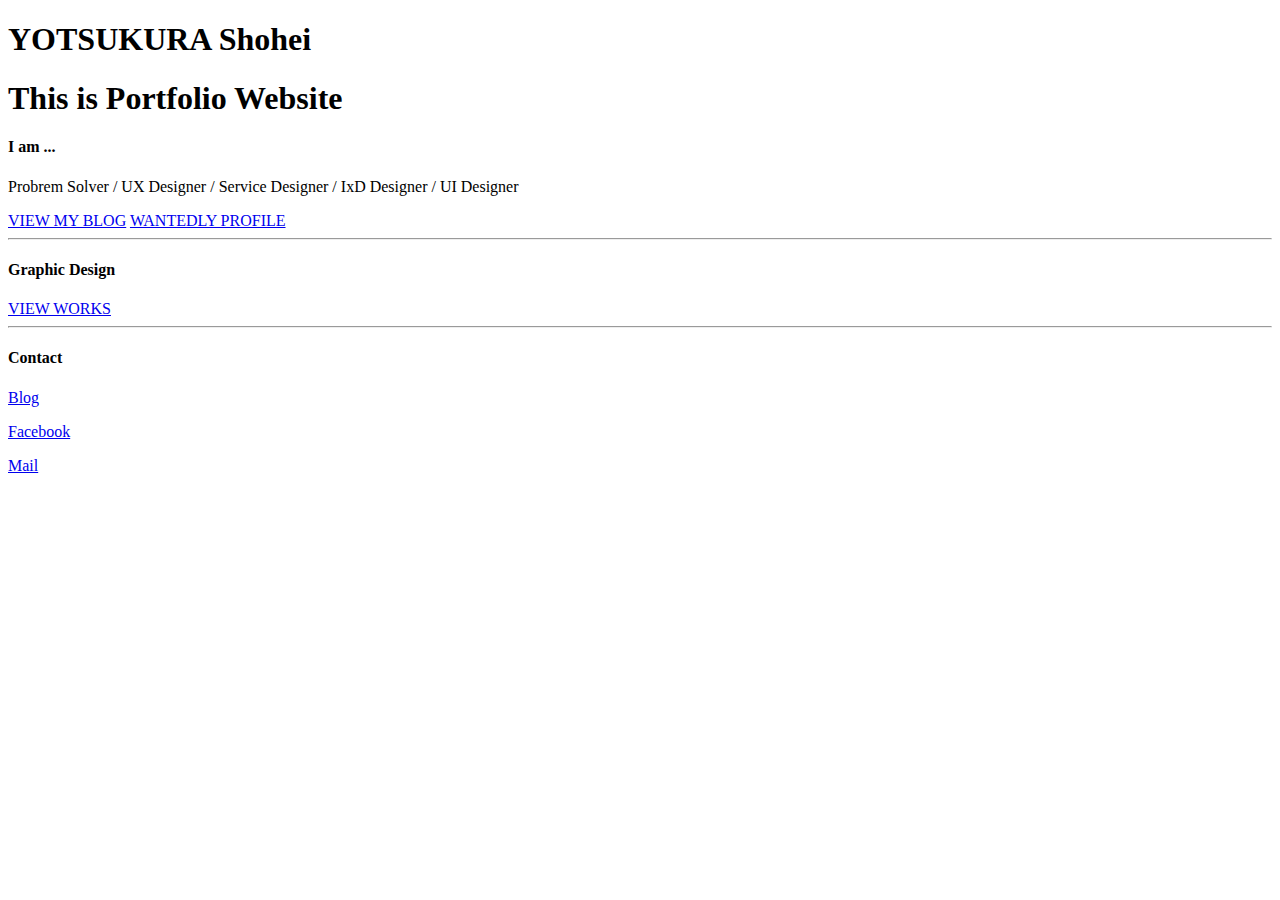
==== index.html @ fea8882a "Merge pull request #7 from yotsukura/link2Blog" ====
<!DOCTYPE html>
<html lang="en">
<head>

  <!-- Basic Page Needs
  –––––––––––––––––––––––––––––––––––––––––––––––––– -->
  <meta charset="utf-8">
  <title>YOTSUKURA Shohei</title>
  <meta name="description" content="">
  <meta name="author" content="">

  <!-- Mobile Specific Metas
  –––––––––––––––––––––––––––––––––––––––––––––––––– -->
  <meta name="viewport" content="width=device-width, initial-scale=1">

  <!-- FONT
  –––––––––––––––––––––––––––––––––––––––––––––––––– -->
  <!-- <link href="//fonts.googleapis.com/css?family=Raleway:400,300,600" rel="stylesheet" type="text/css"> -->
  <link href="https://fonts.googleapis.com/css?family=Montserrat" rel="stylesheet">

  <!-- CSS
  –––––––––––––––––––––––––––––––––––––––––––––––––– -->
  <link rel="stylesheet" href="css/normalize.css">
  <link rel="stylesheet" href="css/skeleton.css">
  <link rel="stylesheet" href="css/custom.css">

  <!-- Favicon
  –––––––––––––––––––––––––––––––––––––––––––––––––– -->
  <link rel="icon" type="image/png" href="images/favicon.png">

  <!-- Global site tag (gtag.js) - Google Analytics -->
  <script async src="https://www.googletagmanager.com/gtag/js?id=UA-107901306-1"></script>
  <script>
    window.dataLayer = window.dataLayer || [];
    function gtag(){dataLayer.push(arguments);}
    gtag('js', new Date());
    gtag('config', 'UA-107901306-1');
  </script>


</head>
<body>

  <!-- Primary Page Layout
  –––––––––––––––––––––––––––––––––––––––––––––––––– -->
  <!-- section one -->
  <div class="section one">
    <div class="container">
      <h1>YOTSUKURA Shohei</h1>
      <h1>This is Portfolio Website</h1>
    </div>
  </div>

  <!-- section iam -->
  <div class="section iam">
    <div class="container">
      <div class="row">
        <div class="one-half column">
          <h4>I am ...</h4>
          <p>Probrem Solver / UX Designer / Service Designer / IxD Designer / UI Designer</p>
          <a class="button button-primary" href="http://yotsukura.hatenablog.com/">VIEW MY BLOG</a>
          <a class="button" href="https://www.wantedly.com/users/17863757">WANTEDLY PROFILE</a>
        </div>
      </div>
    </div>
  </div>
<hr>
  <!-- section graphic -->
  <div class="section graphic">
    <div class="container">
      <div class="row">
        <h4>Graphic Design</h4>
        <a class="button" href="https://drive.google.com/open?id=0B777GYSvl4sxelNHXzFRWmJWcUk">VIEW WORKS</a>
      </div>
    </div>
  </div>
<hr>
  <!-- section contact -->
  <div class="section contact">
    <div class="container">
      <div class="row">
        <h4>Contact</h4>
        <p><a href="http://yotsukura.hatenablog.com/">Blog</a></p>
        <p><a href="https://www.facebook.com/shohei.yotsukura">Facebook</a></p>
        <a href="m&#97;&#105;l&#116;&#111;&#58;s&#46;yo&#116;s&#117;k&#117;ra&#64;gm&#97;&#105;l&#46;&#99;om">Mail</a>
      </div>
    </div>
  </div>
<!-- End Document
  –––––––––––––––––––––––––––––––––––––––––––––––––– -->
</body>
</html>
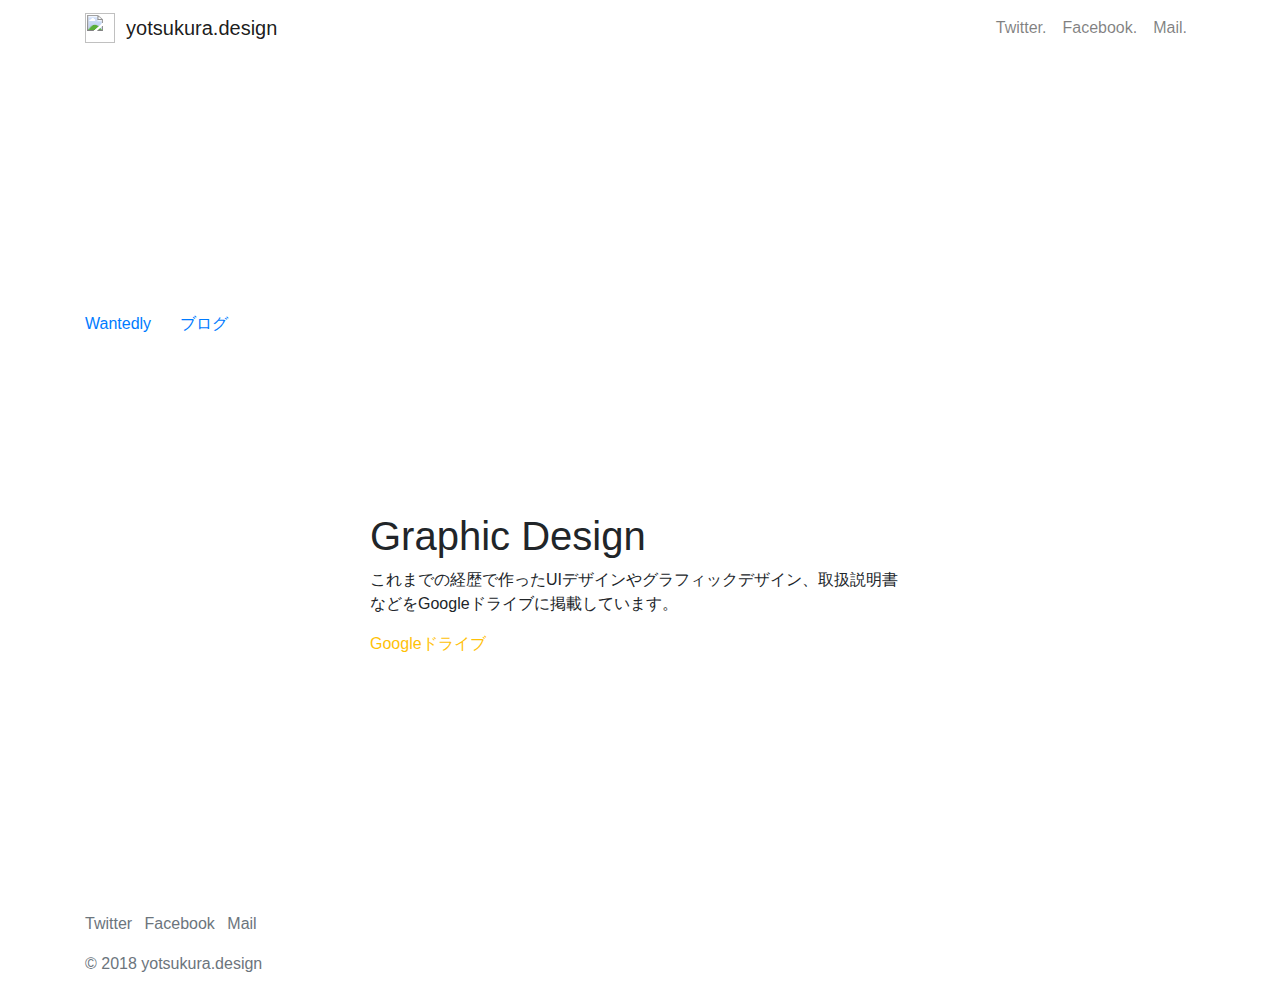
==== commit fb08e6f5: "edit head" ====
--- a/index.html
+++ b/index.html
@@ -1,34 +1,35 @@
 <!DOCTYPE html>
-<html lang="en">
+<html lang="ja">
 <head>
+  <meta charset="utf-8">
+  <meta http-equiv="X-UA-Compatible" content="IE=edge" />
+  <title>yotsukura.design</title>
+  <meta name="viewport" content="width=device-width, initial-scale=1">
+  <meta name="description" content="YOTSUKURA Shohei @yotsukuradesign">
 
-  <!-- Basic Page Needs
-  –––––––––––––––––––––––––––––––––––––––––––––––––– -->
-  <meta charset="utf-8">
-  <title>YOTSUKURA Shohei</title>
-  <meta name="description" content="">
-  <meta name="author" content="">
-
-  <!-- Mobile Specific Metas
-  –––––––––––––––––––––––––––––––––––––––––––––––––– -->
-  <meta name="viewport" content="width=device-width, initial-scale=1">
-
-  <!-- FONT
-  –––––––––––––––––––––––––––––––––––––––––––––––––– -->
-  <!-- <link href="//fonts.googleapis.com/css?family=Raleway:400,300,600" rel="stylesheet" type="text/css"> -->
-  <link href="https://fonts.googleapis.com/css?family=Montserrat" rel="stylesheet">
+  <!-- FONT -->
+  <link href="https://fonts.googleapis.com/css?family=Ubuntu:300,400,700" rel="stylesheet">
 
   <!-- CSS
   –––––––––––––––––––––––––––––––––––––––––––––––––– -->
-  <link rel="stylesheet" href="css/normalize.css">
-  <link rel="stylesheet" href="css/skeleton.css">
-  <link rel="stylesheet" href="css/custom.css">
+  <!-- Bootstrap CDN -->
+  <link rel="stylesheet" href="https://maxcdn.bootstrapcdn.com/bootstrap/4.0.0/css/bootstrap.min.css" integrity="sha384-Gn5384xqQ1aoWXA+058RXPxPg6fy4IWvTNh0E263XmFcJlSAwiGgFAW/dAiS6JXm" crossorigin="anonymous">
+  <script src="https://maxcdn.bootstrapcdn.com/bootstrap/4.0.0/js/bootstrap.min.js" integrity="sha384-JZR6Spejh4U02d8jOt6vLEHfe/JQGiRRSQQxSfFWpi1MquVdAyjUar5+76PVCmYl" crossorigin="anonymous"></script>
 
-  <!-- Favicon
-  –––––––––––––––––––––––––––––––––––––––––––––––––– -->
+  <!-- My CSS -->
+  <link rel="stylesheet" href="css/yotsukura.css">
+
+  <!-- Favicon -->
   <link rel="icon" type="image/png" href="images/favicon.png">
 
-  <!-- Global site tag (gtag.js) - Google Analytics -->
+  <!-- OGP -->
+  <meta property="og:title"       content="yotsukura.design">
+  <meta property="og:description" content="YOTSUKURA Shohei @yotsukuradesign">
+  <meta property="og:url"         content="http://yotsukura.github.io/">
+  <meta name="twitter:card"       content="summary">
+  <meta property="og:image"       content="http://yotsukura.github.io/images/design.jpg">
+
+  <!-- Google Analytics -->
   <script async src="https://www.googletagmanager.com/gtag/js?id=UA-107901306-1"></script>
   <script>
     window.dataLayer = window.dataLayer || [];
@@ -37,56 +38,92 @@
     gtag('config', 'UA-107901306-1');
   </script>
 
+</head>
 
-</head>
 <body>
 
-  <!-- Primary Page Layout
-  –––––––––––––––––––––––––––––––––––––––––––––––––– -->
-  <!-- section one -->
-  <div class="section one">
+  <!-- Navigation -->
+  <nav class="navbar navbar-expand-sm navbar-light bg-white">
     <div class="container">
-      <h1>YOTSUKURA Shohei</h1>
-      <h1>This is Portfolio Website</h1>
+      <a class="navbar-brand" href="index.html">
+        <img src="images/logo.svg" width="30" height="30" class="d-inline-block align-top" alt="">
+        &nbsp;yotsukura.design
+      </a>
+
+      <button type="button" class="navbar-toggler" data-toggle="collapse" data-target="#Nabbar" aria-controls="Nabbar" aria-expanded="false" aria-label="Toggle navigation">
+        <i class="fas fa-bars"></i>
+      </button>
+
+      <div class="collapse navbar-collapse" id="Nabbar">
+        <ul class="navbar-nav ml-auto">
+          <li class="nav-item">
+            <a class="nav-link" href="https://twitter.com/yotsukuradesign">Twitter.</a>
+          </li>
+          <li class="nav-item">
+            <a class="nav-link" href="https://www.facebook.com/shohei.yotsukura">Facebook.</a>
+          </li>
+          <li class="nav-item">
+            <a class="nav-link" href="m&#97;&#105;l&#116;&#111;&#58;s&#46;yo&#116;s&#117;k&#117;ra&#64;gm&#97;&#105;l&#46;&#99;om">Mail.</a>
+          </li>
+        </ul>
+      </div>
+
     </div>
-  </div>
+  </nav>
+  <!-- /Navigation -->
 
-  <!-- section iam -->
-  <div class="section iam">
-    <div class="container">
-      <div class="row">
-        <div class="one-half column">
-          <h4>I am ...</h4>
-          <p>Probrem Solver / UX Designer / Service Designer / IxD Designer / UI Designer</p>
-          <a class="button button-primary" href="http://yotsukura.hatenablog.com/">VIEW MY BLOG</a>
-          <a class="button" href="https://www.wantedly.com/users/17863757">WANTEDLY PROFILE</a>
-        </div>
+<div class="intro">
+  <div class="container">
+    <div class="row">
+      <div class="col-sm-12 col-md-8 col-lg-6 my-5 py-3 rect-dark">
+        <p class="h1 text-white">こんにちわ！</p>
+        <p class="text-white">これは四倉昇平のポートフォリオです。アプリとWebのUIデザインを作っていて、人に喜ばれることが好きです。結果的にUXを考えたりしているので、巷では叩かれがちなUI/UXデザイナーと名乗っています。<br>
+        過去の経歴に興味がある方はWantedlyを、どんな考え方を持っているかに興味がある方はブログを覗いてみて下さい。</p>
+        <ul class="list-inline">
+          <li class="list-inline-item"><a href="https://www.wantedly.com/users/17863757" class="text-primary">Wantedly</a></li>
+          <li class="list-inline-item text-white">|</li>
+          <li class="list-inline-item"><a href="http://yotsukura.hatenablog.com/" class="text-primary">ブログ</a></li>
+        </ul>
       </div>
     </div>
   </div>
-<hr>
-  <!-- section graphic -->
-  <div class="section graphic">
-    <div class="container">
-      <div class="row">
-        <h4>Graphic Design</h4>
-        <a class="button" href="https://drive.google.com/open?id=0B777GYSvl4sxelNHXzFRWmJWcUk">VIEW WORKS</a>
+</div>
+
+<div class="googledrive">
+  <div class="container">
+    <div class="row justify-content-center">
+      <div class="col-sm-12 col-md-8 col-lg-6 my-5 py-5 rect-blue align-self-end">
+        <p class="h1">Graphic Design</p>
+        <p>これまでの経歴で作ったUIデザインやグラフィックデザイン、取扱説明書などをGoogleドライブに掲載しています。</p>
+        <p><a href="https://drive.google.com/open?id=0B777GYSvl4sxelNHXzFRWmJWcUk" class="text-warning">Googleドライブ</a></p>
       </div>
     </div>
   </div>
-<hr>
-  <!-- section contact -->
-  <div class="section contact">
-    <div class="container">
-      <div class="row">
-        <h4>Contact</h4>
-        <p><a href="http://yotsukura.hatenablog.com/">Blog</a></p>
-        <p><a href="https://www.facebook.com/shohei.yotsukura">Facebook</a></p>
-        <a href="m&#97;&#105;l&#116;&#111;&#58;s&#46;yo&#116;s&#117;k&#117;ra&#64;gm&#97;&#105;l&#46;&#99;om">Mail</a>
-      </div>
+</div>
+
+<div class="container">
+  <div class="row justify-content-end">
+    <div class="col-sm-12 col-md-8 col-lg-6 my-5 py-3 phoneimage">
     </div>
   </div>
-<!-- End Document
-  –––––––––––––––––––––––––––––––––––––––––––––––––– -->
+</div>
+
+  <!-- Footer -->
+  <footer class="py-3 bg-white">
+    <div class="container">
+      <ul class="list-inline">
+        <li class="list-inline-item"><a href="https://twitter.com/yotsukuradesign" class="text-muted">Twitter</a></li>
+        <li class="list-inline-item"><a href="https://www.facebook.com/shohei.yotsukura" class="text-muted">Facebook</a></li>
+        <li class="list-inline-item"><a href="m&#97;&#105;l&#116;&#111;&#58;s&#46;yo&#116;s&#117;k&#117;ra&#64;gm&#97;&#105;l&#46;&#99;om" class="text-muted">Mail</a></li>
+      </ul>
+      <p class="text-muted">&copy; 2018 yotsukura.design</p>
+    </div>
+  </footer>
+
+  <!-- Bootstrap JavaScript -->
+  <script src="https://code.jquery.com/jquery-3.2.1.slim.min.js" integrity="sha384-KJ3o2DKtIkvYIK3UENzmM7KCkRr/rE9/Qpg6aAZGJwFDMVNA/GpGFF93hXpG5KkN" crossorigin="anonymous"></script>
+  <script src="https://cdnjs.cloudflare.com/ajax/libs/popper.js/1.12.9/umd/popper.min.js" integrity="sha384-ApNbgh9B+Y1QKtv3Rn7W3mgPxhU9K/ScQsAP7hUibX39j7fakFPskvXusvfa0b4Q" crossorigin="anonymous"></script>
+  <script src="https://maxcdn.bootstrapcdn.com/bootstrap/4.0.0/js/bootstrap.min.js" integrity="sha384-JZR6Spejh4U02d8jOt6vLEHfe/JQGiRRSQQxSfFWpi1MquVdAyjUar5+76PVCmYl" crossorigin="anonymous"></script>
 </body>
+
 </html>
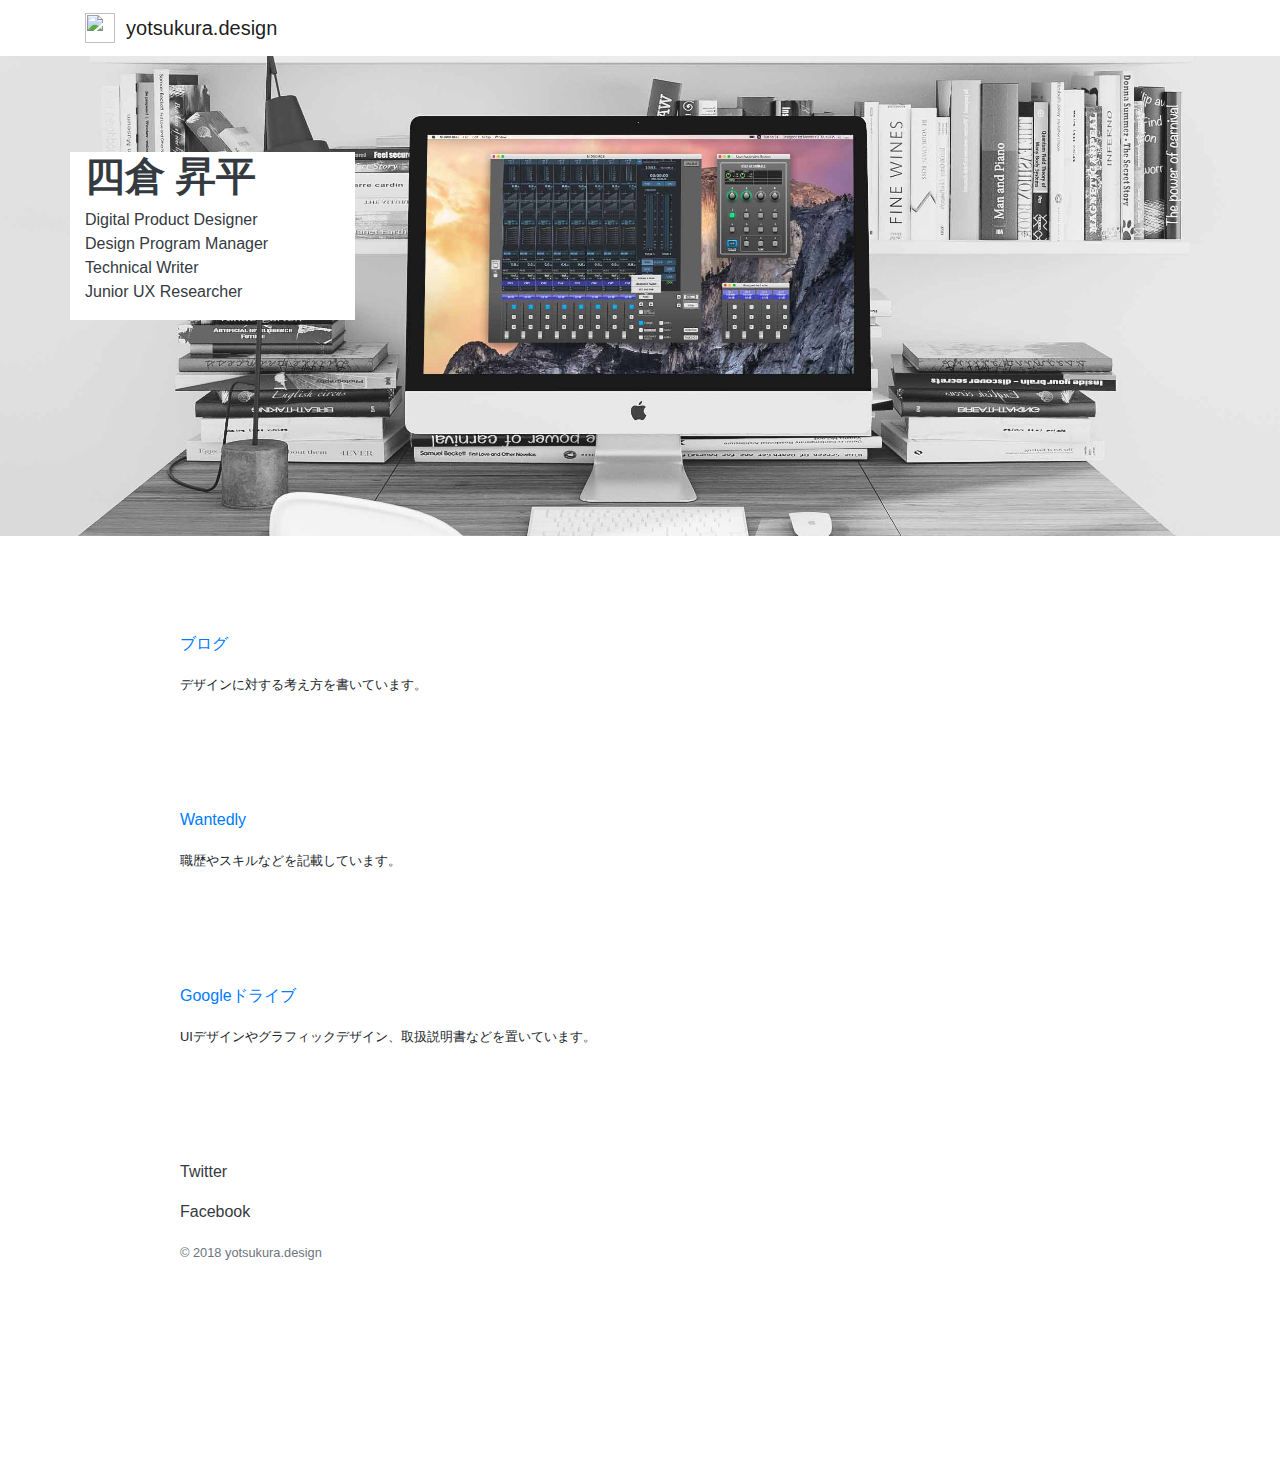
==== commit e828cb8a: "new index" ====
--- a/index.html
+++ b/index.html
@@ -27,7 +27,7 @@
   <meta property="og:description" content="YOTSUKURA Shohei @yotsukuradesign">
   <meta property="og:url"         content="http://yotsukura.github.io/">
   <meta name="twitter:card"       content="summary">
-  <meta property="og:image"       content="http://yotsukura.github.io/images/design.jpg">
+  <meta property="og:image"       content="http://yotsukura.github.io/images/design_full.jpg">
 
   <!-- Google Analytics -->
   <script async src="https://www.googletagmanager.com/gtag/js?id=UA-107901306-1"></script>
@@ -49,76 +49,66 @@
         <img src="images/logo.svg" width="30" height="30" class="d-inline-block align-top" alt="">
         &nbsp;yotsukura.design
       </a>
-
-      <button type="button" class="navbar-toggler" data-toggle="collapse" data-target="#Nabbar" aria-controls="Nabbar" aria-expanded="false" aria-label="Toggle navigation">
-        <i class="fas fa-bars"></i>
-      </button>
-
-      <div class="collapse navbar-collapse" id="Nabbar">
-        <ul class="navbar-nav ml-auto">
-          <li class="nav-item">
-            <a class="nav-link" href="https://twitter.com/yotsukuradesign">Twitter.</a>
-          </li>
-          <li class="nav-item">
-            <a class="nav-link" href="https://www.facebook.com/shohei.yotsukura">Facebook.</a>
-          </li>
-          <li class="nav-item">
-            <a class="nav-link" href="m&#97;&#105;l&#116;&#111;&#58;s&#46;yo&#116;s&#117;k&#117;ra&#64;gm&#97;&#105;l&#46;&#99;om">Mail.</a>
-          </li>
-        </ul>
-      </div>
-
     </div>
   </nav>
   <!-- /Navigation -->
 
-<div class="intro">
+<div class="covermac">
   <div class="container">
     <div class="row">
-      <div class="col-sm-12 col-md-8 col-lg-6 my-5 py-3 rect-dark">
-        <p class="h1 text-white">こんにちわ！</p>
-        <p class="text-white">これは四倉昇平のポートフォリオです。アプリとWebのUIデザインを作っていて、人に喜ばれることが好きです。結果的にUXを考えたりしているので、巷では叩かれがちなUI/UXデザイナーと名乗っています。<br>
-        過去の経歴に興味がある方はWantedlyを、どんな考え方を持っているかに興味がある方はブログを覗いてみて下さい。</p>
-        <ul class="list-inline">
-          <li class="list-inline-item"><a href="https://www.wantedly.com/users/17863757" class="text-primary">Wantedly</a></li>
-          <li class="list-inline-item text-white">|</li>
-          <li class="list-inline-item"><a href="http://yotsukura.hatenablog.com/" class="text-primary">ブログ</a></li>
-        </ul>
+      <div class="col-sm-12 spacer"></div>
+      <div class="col-sm-5 col-md-4 col-lg-3 bg-white">
+          <p class="h1 text-dark"><strong>四倉 昇平</strong></p>
+          <p class="text-dark">Digital Product Designer<br>
+          Design Program Manager<br>
+          Technical Writer<br>
+          Junior UX Researcher</p>
       </div>
     </div>
   </div>
 </div>
 
-<div class="googledrive">
   <div class="container">
-    <div class="row justify-content-center">
-      <div class="col-sm-12 col-md-8 col-lg-6 my-5 py-5 rect-blue align-self-end">
-        <p class="h1">Graphic Design</p>
-        <p>これまでの経歴で作ったUIデザインやグラフィックデザイン、取扱説明書などをGoogleドライブに掲載しています。</p>
-        <p><a href="https://drive.google.com/open?id=0B777GYSvl4sxelNHXzFRWmJWcUk" class="text-warning">Googleドライブ</a></p>
+    <div class="row">
+      <div class="col-sm-12 spacer"></div>
+      <div class="col-sm-1"></div>
+      <div class="col-sm-5">
+        <p><a href="http://yotsukura.hatenablog.com/" class="">ブログ</a></p>
+        <p class=""><small>デザインに対する考え方を書いています。</small>
+        </p>
       </div>
+
+      <div class="col-sm-12 spacer"></div>
+      <div class="col-sm-1"></div>
+      <div class="col-sm-5">
+        <p><a href="https://www.wantedly.com/users/17863757" class="">Wantedly</a></p>
+        <p class=""><small>職歴やスキルなどを記載しています。</small>
+        </p>
+      </div>
+
+      <div class="col-sm-12 spacer"></div>
+      <div class="col-sm-1"></div>
+      <div class="col-sm-5">
+        <p><a href="https://drive.google.com/open?id=0B777GYSvl4sxelNHXzFRWmJWcUk" class="">Googleドライブ</a></p>
+        <p class=""><small>UIデザインやグラフィックデザイン、取扱説明書などを置いています。</small>
+        </p>
+      </div>
+
+      <div class="col-sm-12 spacer"></div>
+      <div class="col-sm-1"></div>
+      <div class="col-sm-5">
+        <ul class="list-unstyled">
+          <li class=""><a href="https://twitter.com/yotsukuradesign" class="text-dark">Twitter</a></li>
+          <li class=""><a href="https://www.facebook.com/shohei.yotsukura" class="text-dark">Facebook</a></li>
+          <!-- <li class=""><a href="m&#97;&#105;l&#116;&#111;&#58;s&#46;yo&#116;s&#117;k&#117;ra&#64;gm&#97;&#105;l&#46;&#99;om" class="text-secondary">Mail</a></li> -->
+        </ul>
+        <p class="text-muted"><small>&copy; 2018 yotsukura.design</small></p>
+      </div>
+
+      <div class="col-sm-12 spacer"></div>
+      <div class="col-sm-12 spacer"></div>
     </div>
   </div>
-</div>
-
-<div class="container">
-  <div class="row justify-content-end">
-    <div class="col-sm-12 col-md-8 col-lg-6 my-5 py-3 phoneimage">
-    </div>
-  </div>
-</div>
-
-  <!-- Footer -->
-  <footer class="py-3 bg-white">
-    <div class="container">
-      <ul class="list-inline">
-        <li class="list-inline-item"><a href="https://twitter.com/yotsukuradesign" class="text-muted">Twitter</a></li>
-        <li class="list-inline-item"><a href="https://www.facebook.com/shohei.yotsukura" class="text-muted">Facebook</a></li>
-        <li class="list-inline-item"><a href="m&#97;&#105;l&#116;&#111;&#58;s&#46;yo&#116;s&#117;k&#117;ra&#64;gm&#97;&#105;l&#46;&#99;om" class="text-muted">Mail</a></li>
-      </ul>
-      <p class="text-muted">&copy; 2018 yotsukura.design</p>
-    </div>
-  </footer>
 
   <!-- Bootstrap JavaScript -->
   <script src="https://code.jquery.com/jquery-3.2.1.slim.min.js" integrity="sha384-KJ3o2DKtIkvYIK3UENzmM7KCkRr/rE9/Qpg6aAZGJwFDMVNA/GpGFF93hXpG5KkN" crossorigin="anonymous"></script>
--- a/css/yotsukura.css
+++ b/css/yotsukura.css
@@ -0,0 +1,27 @@
+a.my-link {
+    color: #F50057 !important;
+}
+a.my-link:hover {
+    color: #000000 !important;
+}
+
+.spacer {
+    height: 6rem;
+}
+
+.covermac {
+  height: 30rem;
+  background-image: url('../images/design_full.jpg');
+  background-position: center center;
+  background-attachment:scroll;
+  background-repeat: no-repeat;
+  -webkit-background-size:cover;
+  -moz-background-size:cover;
+  -o-background-size:cover;
+  background-size: cover;
+  background-color: #000000;
+}
+
+li {
+margin-bottom: 1em;
+}
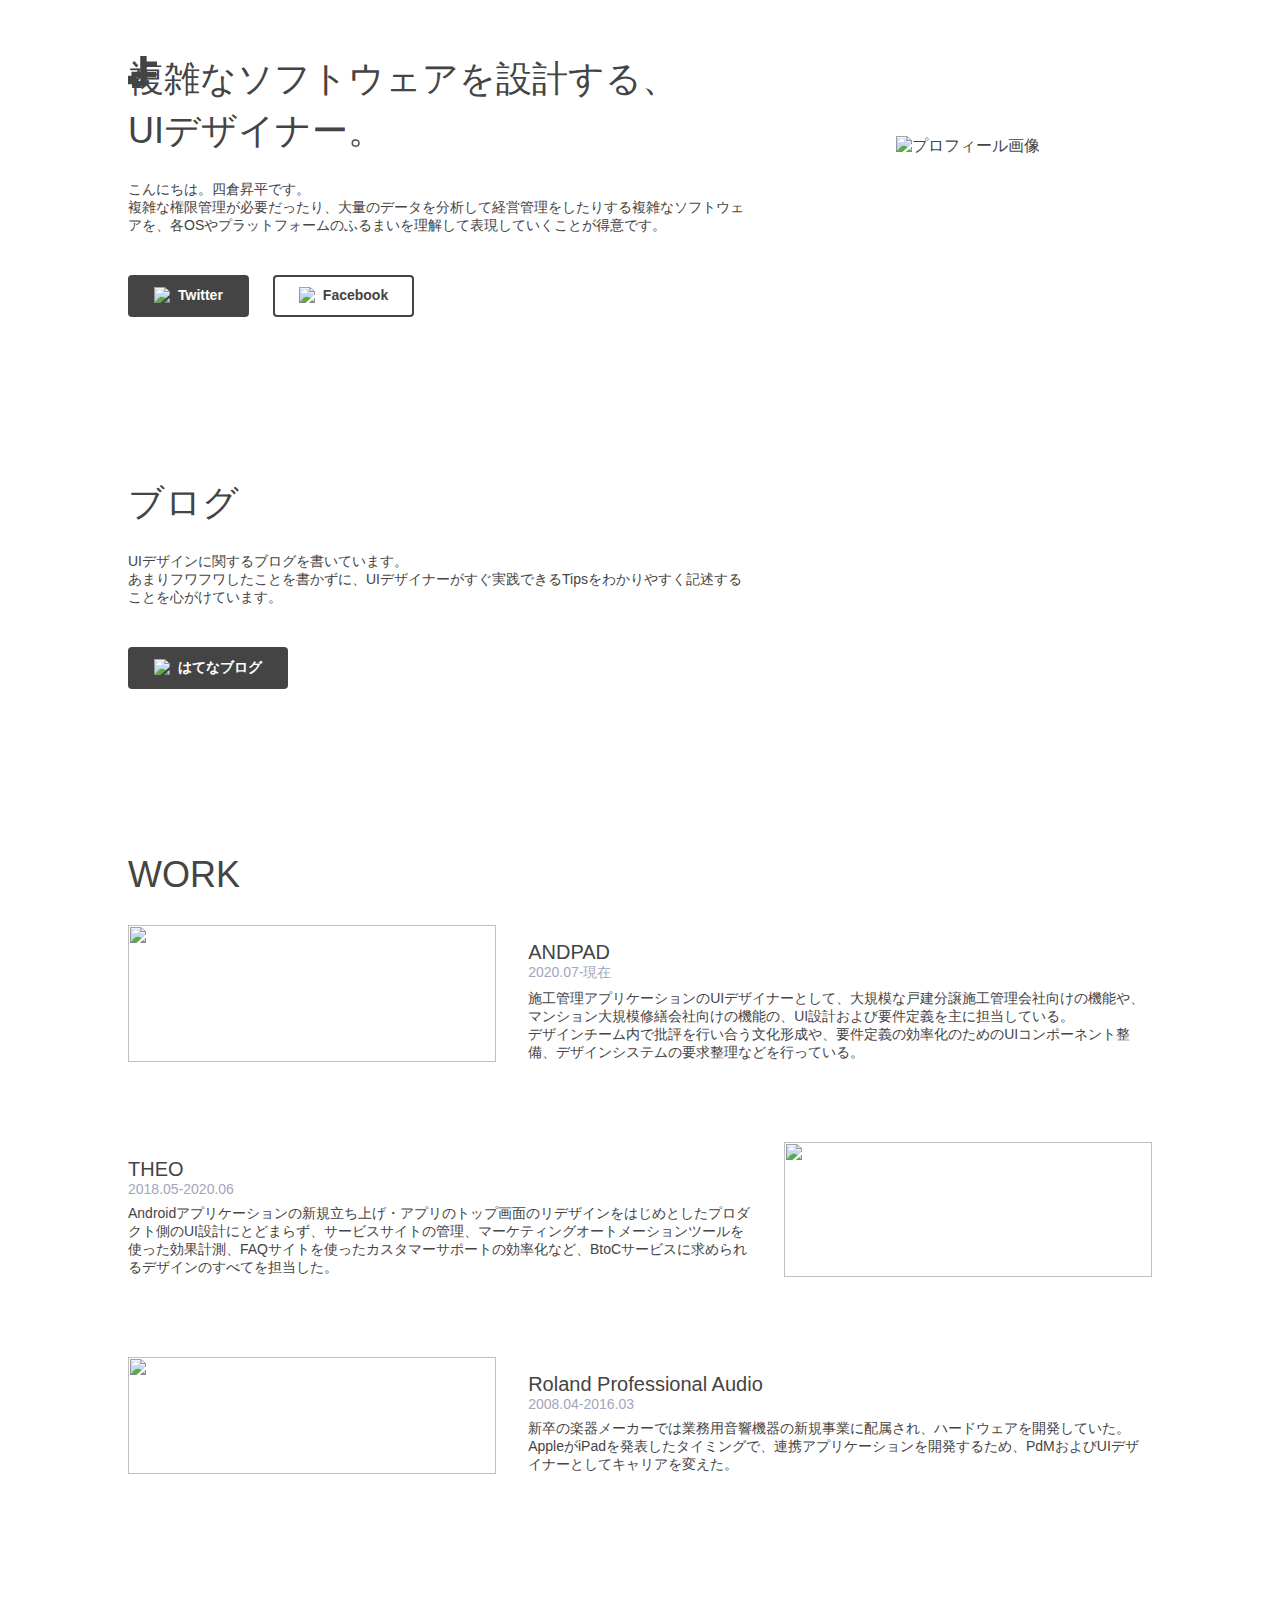
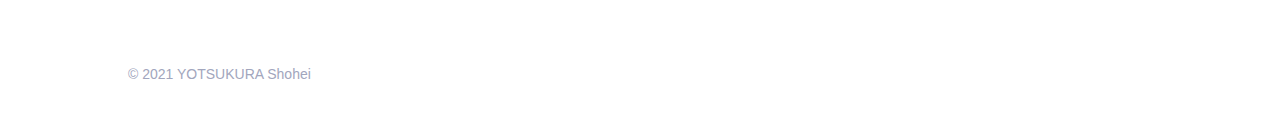
==== commit 37f8eb35: "Update meta tag" ====
--- a/index.html
+++ b/index.html
@@ -1,119 +1,140 @@
 <!DOCTYPE html>
 <html lang="ja">
-<head>
-  <meta charset="utf-8">
-  <meta http-equiv="X-UA-Compatible" content="IE=edge" />
-  <title>yotsukura.design</title>
-  <meta name="viewport" content="width=device-width, initial-scale=1">
-  <meta name="description" content="YOTSUKURA Shohei @yotsukuradesign">
+    <head>
+        <meta charset="utf-8">
+        <meta name="viewport" content="width=device-width,initial-scale=1">
+        <title></title>
 
-  <!-- FONT -->
-  <link href="https://fonts.googleapis.com/css?family=Ubuntu:300,400,700" rel="stylesheet">
+        <!-- HTML Meta Tags -->
+        <title>yotsukura - UI Designer</title>
+        <meta name="description" content="複雑なソフトウェアの設計が得意なUIデザイナーです。">
+        <!-- Google / Search Engine Tags -->
+        <meta itemprop="name" content="Shohei Yotsukura – UI Designer">
+        <meta itemprop="description" content="複雑なソフトウェアの設計が得意なUIデザイナーです。">
+        <meta itemprop="image" content="https://yotsukura.github.io/img/share.png">
+        <!-- Facebook Meta Tags -->
+        <meta property="og:url" content="https://yotsukura.github.io/">
+        <meta property="og:type" content="website">
+        <meta property="og:title" content="Shohei Yotsukura – UI Designer">
+        <meta property="og:description" content="複雑なソフトウェアの設計が得意なUIデザイナーです。">
+        <meta property="og:image" content="https://yotsukura.github.io/img/share.png">
+        <!-- Twitter Meta Tags -->
+        <meta name="twitter:card" content="summary_large_image">
+        <meta name="twitter:title" content="Shohei Yotsukura – UI Designer">
+        <meta name="twitter:description" content="複雑なソフトウェアの設計が得意なUIデザイナーです。">
+        <meta name="twitter:image" content="https://yotsukura.github.io/img/share.png">
+        <!-- Meta Tags Generated via http://heymeta.com -->
 
-  <!-- CSS
-  –––––––––––––––––––––––––––––––––––––––––––––––––– -->
-  <!-- Bootstrap CDN -->
-  <link rel="stylesheet" href="https://maxcdn.bootstrapcdn.com/bootstrap/4.0.0/css/bootstrap.min.css" integrity="sha384-Gn5384xqQ1aoWXA+058RXPxPg6fy4IWvTNh0E263XmFcJlSAwiGgFAW/dAiS6JXm" crossorigin="anonymous">
-  <script src="https://maxcdn.bootstrapcdn.com/bootstrap/4.0.0/js/bootstrap.min.js" integrity="sha384-JZR6Spejh4U02d8jOt6vLEHfe/JQGiRRSQQxSfFWpi1MquVdAyjUar5+76PVCmYl" crossorigin="anonymous"></script>
+        <link rel="icon" href="img/favicon.svg" type="image/svg+xml">
+        <link rel="stylesheet" href="style.css">
 
-  <!-- My CSS -->
-  <link rel="stylesheet" href="css/yotsukura.css">
+        <!-- Global site tag (gtag.js) - Google Analytics -->
+        <script async src="https://www.googletagmanager.com/gtag/js?id=UA-107901306-1"></script>
+        <script>
+        window.dataLayer = window.dataLayer || [];
+        function gtag(){dataLayer.push(arguments);}
+        gtag('js', new Date());
 
-  <!-- Favicon -->
-  <link rel="icon" type="image/png" href="images/favicon.png">
-
-  <!-- OGP -->
-  <meta property="og:title"       content="yotsukura.design">
-  <meta property="og:description" content="YOTSUKURA Shohei @yotsukuradesign">
-  <meta property="og:url"         content="http://yotsukura.github.io/">
-  <meta name="twitter:card"       content="summary">
-  <meta property="og:image"       content="http://yotsukura.github.io/images/design_full.jpg">
-
-  <!-- Google Analytics -->
-  <script async src="https://www.googletagmanager.com/gtag/js?id=UA-107901306-1"></script>
-  <script>
-    window.dataLayer = window.dataLayer || [];
-    function gtag(){dataLayer.push(arguments);}
-    gtag('js', new Date());
-    gtag('config', 'UA-107901306-1');
-  </script>
-
-</head>
-
-<body>
-
-  <!-- Navigation -->
-  <nav class="navbar navbar-expand-sm navbar-light bg-white">
-    <div class="container">
-      <a class="navbar-brand" href="index.html">
-        <img src="images/logo.svg" width="30" height="30" class="d-inline-block align-top" alt="">
-        &nbsp;yotsukura.design
-      </a>
-    </div>
-  </nav>
-  <!-- /Navigation -->
-
-<div class="covermac">
-  <div class="container">
-    <div class="row">
-      <div class="col-sm-12 spacer"></div>
-      <div class="col-sm-5 col-md-4 col-lg-3 bg-white">
-          <p class="h1 text-dark"><strong>四倉 昇平</strong></p>
-          <p class="text-dark">Digital Product Designer<br>
-          Design Program Manager<br>
-          Technical Writer<br>
-          Junior UX Researcher</p>
-      </div>
-    </div>
-  </div>
-</div>
-
-  <div class="container">
-    <div class="row">
-      <div class="col-sm-12 spacer"></div>
-      <div class="col-sm-1"></div>
-      <div class="col-sm-5">
-        <p><a href="http://yotsukura.hatenablog.com/" class="">ブログ</a></p>
-        <p class=""><small>デザインに対する考え方を書いています。</small>
-        </p>
-      </div>
-
-      <div class="col-sm-12 spacer"></div>
-      <div class="col-sm-1"></div>
-      <div class="col-sm-5">
-        <p><a href="https://www.wantedly.com/users/17863757" class="">Wantedly</a></p>
-        <p class=""><small>職歴やスキルなどを記載しています。</small>
-        </p>
-      </div>
-
-      <div class="col-sm-12 spacer"></div>
-      <div class="col-sm-1"></div>
-      <div class="col-sm-5">
-        <p><a href="https://drive.google.com/open?id=0B777GYSvl4sxelNHXzFRWmJWcUk" class="">Googleドライブ</a></p>
-        <p class=""><small>UIデザインやグラフィックデザイン、取扱説明書などを置いています。</small>
-        </p>
-      </div>
-
-      <div class="col-sm-12 spacer"></div>
-      <div class="col-sm-1"></div>
-      <div class="col-sm-5">
-        <ul class="list-unstyled">
-          <li class=""><a href="https://twitter.com/yotsukuradesign" class="text-dark">Twitter</a></li>
-          <li class=""><a href="https://www.facebook.com/shohei.yotsukura" class="text-dark">Facebook</a></li>
-          <!-- <li class=""><a href="m&#97;&#105;l&#116;&#111;&#58;s&#46;yo&#116;s&#117;k&#117;ra&#64;gm&#97;&#105;l&#46;&#99;om" class="text-secondary">Mail</a></li> -->
-        </ul>
-        <p class="text-muted"><small>&copy; 2018 yotsukura.design</small></p>
-      </div>
-
-      <div class="col-sm-12 spacer"></div>
-      <div class="col-sm-12 spacer"></div>
-    </div>
-  </div>
-
-  <!-- Bootstrap JavaScript -->
-  <script src="https://code.jquery.com/jquery-3.2.1.slim.min.js" integrity="sha384-KJ3o2DKtIkvYIK3UENzmM7KCkRr/rE9/Qpg6aAZGJwFDMVNA/GpGFF93hXpG5KkN" crossorigin="anonymous"></script>
-  <script src="https://cdnjs.cloudflare.com/ajax/libs/popper.js/1.12.9/umd/popper.min.js" integrity="sha384-ApNbgh9B+Y1QKtv3Rn7W3mgPxhU9K/ScQsAP7hUibX39j7fakFPskvXusvfa0b4Q" crossorigin="anonymous"></script>
-  <script src="https://maxcdn.bootstrapcdn.com/bootstrap/4.0.0/js/bootstrap.min.js" integrity="sha384-JZR6Spejh4U02d8jOt6vLEHfe/JQGiRRSQQxSfFWpi1MquVdAyjUar5+76PVCmYl" crossorigin="anonymous"></script>
-</body>
-
-</html>
+        gtag('config', 'UA-107901306-1');
+        </script>
+    </head>
+    <body>
+        <header id="header">
+            <a href="/">
+                <svg width="29" height="32" viewBox="0 0 29 32" fill="none" xmlns="http://www.w3.org/2000/svg">
+                    <path fill-rule="evenodd" clip-rule="evenodd" d="M18.6232 5.41931V0H12.2386L12.2386 15.7419H3.45865V19.871H3.72092e-07L0 28.1291H3.99415L3.99415 32H13.3049V30.1936H18.6232V21.4194H28.1987V15.7419H18.6232L18.6232 11.0967H29.0002V5.41931H18.6232ZM12.2386 25.2903V21.4194H6.91657L6.91657 25.2903L12.2386 25.2903Z" fill="black"/>
+                </svg>
+            </a>
+        </header>
+        <main>
+            <section id="introduction">
+                <div class="content">
+                    <div class="text">
+                        <h1 class="motto">
+                            <span>複雑な</span><span>ソフトウェアを</span><span>設計する、</span><span>UIデザイナー。</span>
+                        </h1>
+                    </div>
+                    <div class="img profile-image-container">
+                        <img class="profile-image" src="img/profile-image.png" alt="プロフィール画像">
+                    </div>
+                </div>
+                <div class="content">
+                    <div class="text">
+                        <p>
+                            こんにちは。四倉昇平です。<br>
+                            複雑な権限管理が必要だったり、大量のデータを分析して経営管理をしたりする複雑なソフトウェアを、各OSやプラットフォームのふるまいを理解して表現していくことが得意です。
+                        </p>
+                        <div class="button-container">
+                            <a href="https://twitter.com/_yotsukura" target="_blank" class="button contained">
+                                <img src="img/icon-twitter.svg">Twitter
+                            </a>
+                            <a href="https://www.facebook.com/shohei.yotsukura" target="_blank" class="button">
+                                <img src="img/icon-facebook.svg">Facebook
+                            </a>
+                        </div>
+                    </div>
+                </div>
+            </section>
+            <section id="blog">
+                <div class="content">
+                    <div class="text">
+                        <h1>ブログ</h1>
+                    </div>
+                </div>
+                <div class="content">
+                    <div class="text">
+                        <p>
+                            UIデザインに関するブログを書いています。<br>
+                            あまりフワフワしたことを書かずに、UIデザイナーがすぐ実践できるTipsをわかりやすく記述することを心がけています。
+                        </p>
+                        <div class="button-container">
+                            <a href="https://yotsukura.hatenablog.com/" target="_blank" class="button contained">
+                                <img src="img/icon-hatena.svg">はてなブログ
+                            </a>
+                        </div>
+                    </div>
+                </div>
+            </section>
+            <section id="work">
+                <div class="content">
+                    <div class="text">
+                        <h1>WORK</h1>
+                    </div>
+                </div>
+                <div class="content">
+                    <div class="img">
+                        <img src="img/andpad_01.png">
+                    </div>
+                    <div class="text">
+                        <h2>ANDPAD</h2>
+                        <h3>2020.07-現在</h3>
+                        <p>施工管理アプリケーションのUIデザイナーとして、大規模な戸建分譲施工管理会社向けの機能や、マンション大規模修繕会社向けの機能の、UI設計および要件定義を主に担当している。<br>デザインチーム内で批評を行い合う文化形成や、要件定義の効率化のためのUIコンポーネント整備、デザインシステムの要求整理などを行っている。</p>
+                    </div>
+                </div>
+                <div class="content column-reverse">
+                    <div class="text">
+                        <h2>THEO</h2>
+                        <h3>2018.05-2020.06</h3>
+                        <p>Androidアプリケーションの新規立ち上げ・アプリのトップ画面のリデザインをはじめとしたプロダクト側のUI設計にとどまらず、サービスサイトの管理、マーケティングオートメーションツールを使った効果計測、FAQサイトを使ったカスタマーサポートの効率化など、BtoCサービスに求められるデザインのすべてを担当した。</p>
+                    </div>
+                    <div class="img">
+                        <img src="img/theo_1.png">
+                    </div>
+                </div>
+                <div class="content">
+                    <div class="img">
+                        <img src="img/roland_01.png">
+                    </div>
+                    <div class="text">
+                        <h2>Roland Professional Audio</h2>
+                        <h3>2008.04-2016.03</h3>
+                        <p>新卒の楽器メーカーでは業務用音響機器の新規事業に配属され、ハードウェアを開発していた。AppleがiPadを発表したタイミングで、連携アプリケーションを開発するため、PdMおよびUIデザイナーとしてキャリアを変えた。</p>
+                    </div>
+                </div>
+            </section>
+        </main>
+        <footer id="footer">
+            <p>&copy; 2021 YOTSUKURA Shohei</p>
+        </footer>
+    </body>
+</html>--- a/style.css
+++ b/style.css
@@ -0,0 +1,183 @@
+@charset "UTF-8";
+:root{
+    --black: #444444;
+    --grey: #A2A6BD;
+    --white: #ffffff;
+    --five-eight:61%;
+    --three-eight:36%;
+}
+body{
+    font-family: "Helvetica Neue",
+    Arial,
+    "Hiragino Kaku Gothic ProN",
+    "Hiragino Sans",
+    Meiryo,
+    sans-serif;
+
+    width: 80%;
+    max-width: 1024px;
+    margin-left: auto;
+    margin-right: auto;
+    color: var(--black);
+}
+a:hover{
+    opacity: 50%;
+}
+header{
+    height: 128px;
+}
+header a{
+    display: block;
+    padding-top: 48px;
+}
+header path{
+    fill:var(--black);
+    margin: auto;
+}
+section{
+    margin-bottom: 160px;
+}
+h1{
+    font-size: 36px;
+    line-height: 52px;
+    font-weight: 400;
+    margin-top: 0px;
+    margin-bottom: 0px;
+
+}
+h1.motto{
+    position: absolute;
+    bottom: 0;
+}
+h1 span{
+    display: inline-block;
+}
+h2{
+    color: var(--black);
+    font-size: 20px;
+    font-weight: 400;
+    margin-top: 16px;
+    margin-bottom: 0px;
+}
+h3{
+    color: var(--grey);
+    font-size: 14px;
+    font-weight: 400;
+    margin-top: 0px;
+    margin-bottom: 8px;
+}
+p{
+    font-size: 14px;
+    font-weight: 400;
+    margin-top: 0px;
+    margin-bottom: 0px;
+}
+.button-container {
+    margin-top: 40px;
+    display: flex;
+}
+.button{
+    color: var(--black);
+    font-size: 14px;
+    font-weight: 700;
+    text-decoration: none;
+    padding: 10px 24px;
+    border-style: solid;
+    border-width: 2px;
+    border-color: var(--black);
+    border-radius: 4px;
+    display: inline-flex;
+    justify-content: center;
+}
+.button img{
+    margin-right: 8px;
+    margin-bottom: 2px;
+    vertical-align: middle;
+}
+.button.contained{
+    color:var(--white);
+    background-color: var(--black);
+}
+.button + .button{
+    margin-left: 24px;
+}
+.content{
+    display: flex;
+}
+.content + .content{
+    margin-top: 24px;
+}
+.text + .img {
+    margin-left: 32px;
+}
+.img + .text {
+    margin-left: 32px;
+}
+.content .text{
+    width: var(--five-eight);
+    position:relative;
+}
+.content .img{
+    width: var(--three-eight);
+    text-align: center;
+}
+.content .img img{
+    object-fit: contain;
+    width: 100%;
+    height: 100%;
+}
+.content .img .profile-image{
+    margin: auto;
+    width: 160px;
+}
+.content + .content + .content{
+    margin-top: 80px;
+}
+footer{
+    height: 80px;
+    color: var(--grey);
+}
+footer p{
+    line-height: 80px;
+}
+
+@media screen and (max-width: 767px) {
+    h1.motto{
+        position: relative;
+    }
+    .content {
+        flex-direction: column;
+      }
+    .content .text{
+        width: 100%;
+    }
+    .content .img{
+        width: 100%;
+    }
+    .content .img .profile-image{
+        width: 120px;
+    }
+    .text + .img {
+        margin-left: 0px;
+    }
+    .img + .text {
+        margin-left: 0px;
+    }
+    .column-reverse{
+        flex-direction: column-reverse;
+    }
+
+    .button-container {
+        flex-direction: column;
+    }
+    .button{
+        width: 128px;
+    }
+    .button + .button{
+        margin-left: 0px;
+        margin-top: 12px;
+    }
+    .profile-image-container{
+        margin-top: 24px;
+    }
+}
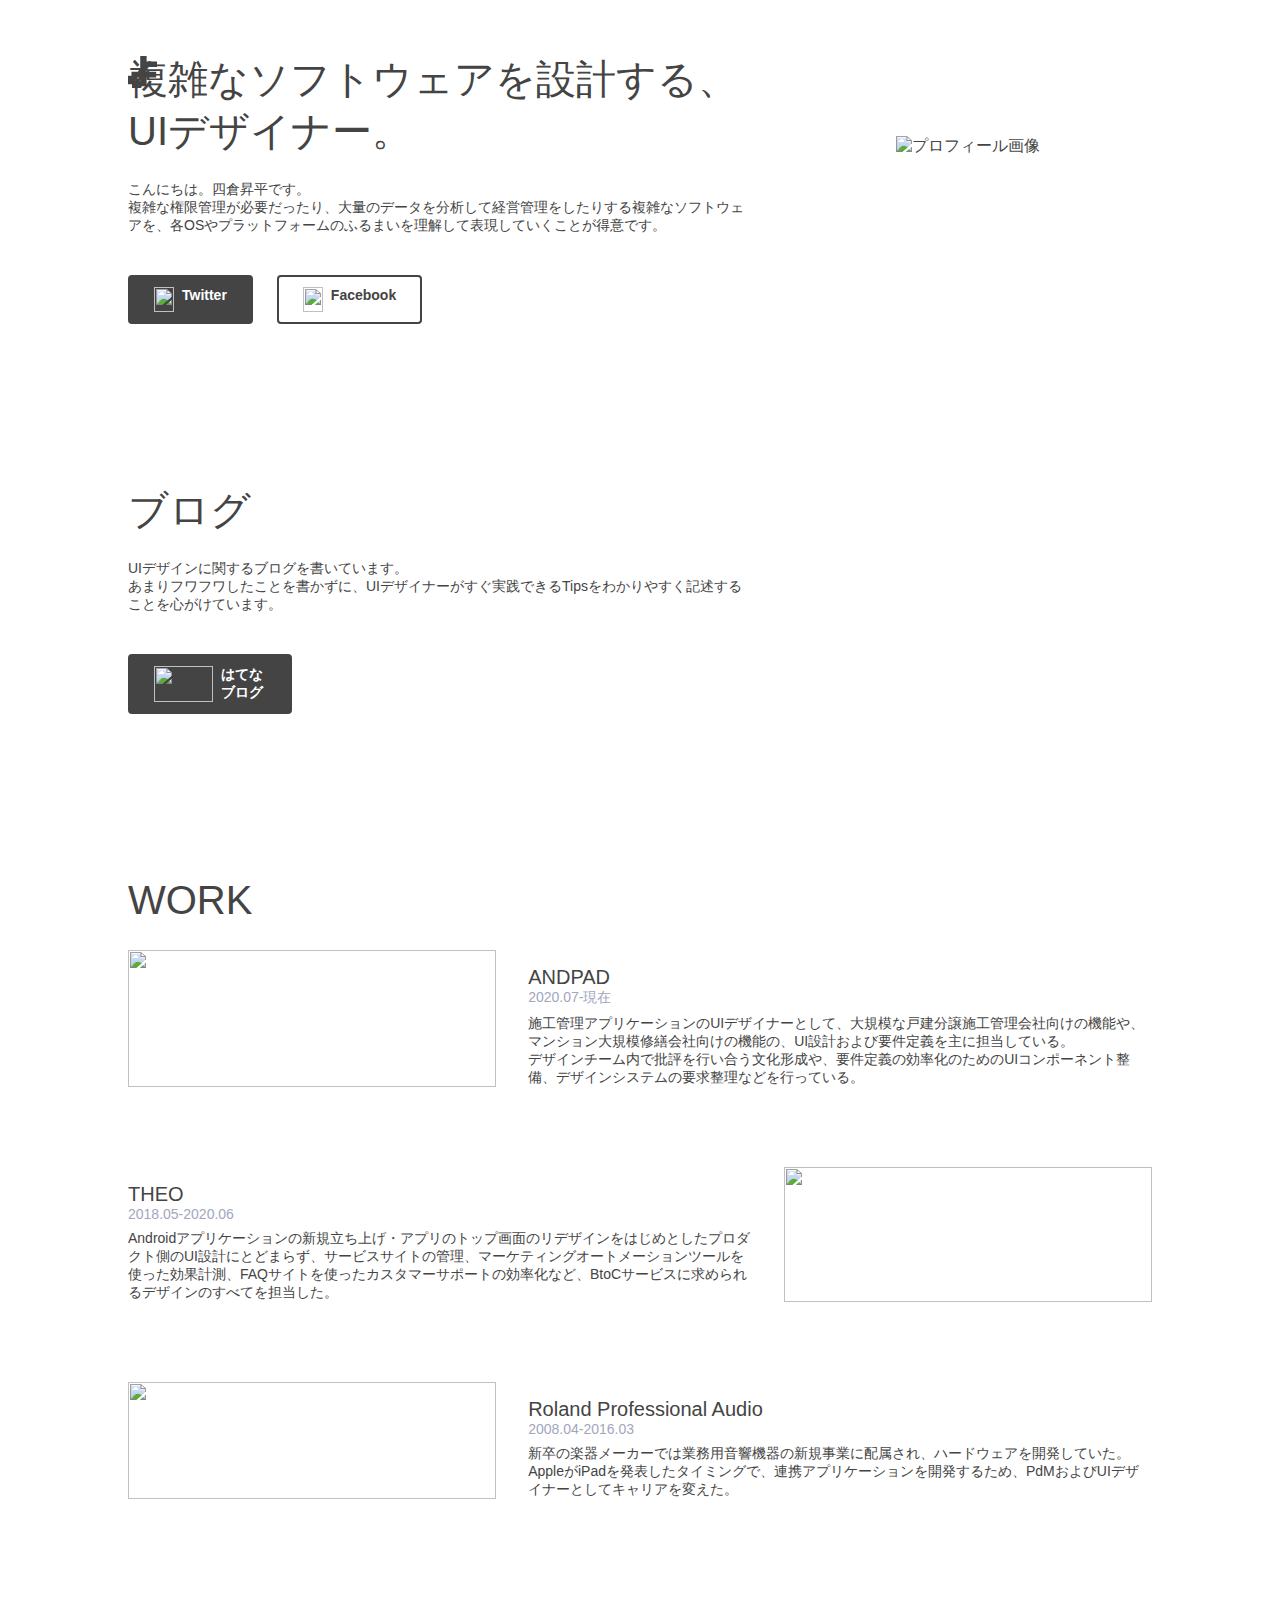
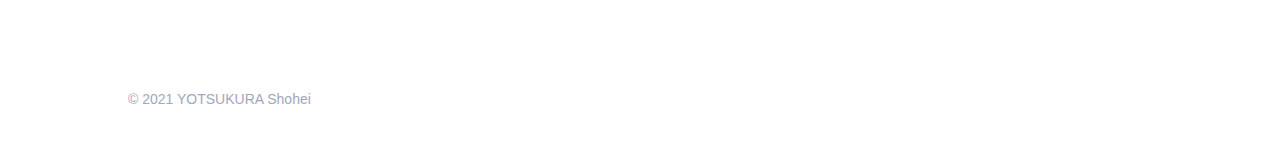
==== commit 4dc44e2d: "delete title tag" ====
--- a/index.html
+++ b/index.html
@@ -3,7 +3,6 @@
     <head>
         <meta charset="utf-8">
         <meta name="viewport" content="width=device-width,initial-scale=1">
-        <title></title>
 
         <!-- HTML Meta Tags -->
         <title>yotsukura - UI Designer</title>
@@ -48,7 +47,7 @@
         </header>
         <main>
             <section id="introduction">
-                <div class="content">
+                <div class="container">
                     <div class="text">
                         <h1 class="motto">
                             <span>複雑な</span><span>ソフトウェアを</span><span>設計する、</span><span>UIデザイナー。</span>
@@ -58,7 +57,7 @@
                         <img class="profile-image" src="img/profile-image.png" alt="プロフィール画像">
                     </div>
                 </div>
-                <div class="content">
+                <div class="container">
                     <div class="text">
                         <p>
                             こんにちは。四倉昇平です。<br>
@@ -76,12 +75,12 @@
                 </div>
             </section>
             <section id="blog">
-                <div class="content">
+                <div class="container">
                     <div class="text">
                         <h1>ブログ</h1>
                     </div>
                 </div>
-                <div class="content">
+                <div class="container">
                     <div class="text">
                         <p>
                             UIデザインに関するブログを書いています。<br>
@@ -96,12 +95,12 @@
                 </div>
             </section>
             <section id="work">
-                <div class="content">
+                <div class="container">
                     <div class="text">
                         <h1>WORK</h1>
                     </div>
                 </div>
-                <div class="content">
+                <div class="container">
                     <div class="img">
                         <img src="img/andpad_01.png">
                     </div>
@@ -111,7 +110,7 @@
                         <p>施工管理アプリケーションのUIデザイナーとして、大規模な戸建分譲施工管理会社向けの機能や、マンション大規模修繕会社向けの機能の、UI設計および要件定義を主に担当している。<br>デザインチーム内で批評を行い合う文化形成や、要件定義の効率化のためのUIコンポーネント整備、デザインシステムの要求整理などを行っている。</p>
                     </div>
                 </div>
-                <div class="content column-reverse">
+                <div class="container column-reverse">
                     <div class="text">
                         <h2>THEO</h2>
                         <h3>2018.05-2020.06</h3>
@@ -121,7 +120,7 @@
                         <img src="img/theo_1.png">
                     </div>
                 </div>
-                <div class="content">
+                <div class="container">
                     <div class="img">
                         <img src="img/roland_01.png">
                     </div>
--- a/style.css
+++ b/style.css
@@ -34,11 +34,33 @@
     fill:var(--black);
     margin: auto;
 }
+.breadcrumbs > ul {
+    display: flex;
+    margin: 16px 0px;
+    padding-left: 0px;
+}
+nav ul {
+    list-style: none;
+}
+nav li, nav a {
+    color: var(--black);
+    font-size: 14px;
+}
+.breadcrumbs li + li:before {
+    display: inline-block;
+    width: 4px;
+    height: 4px;
+    background-color: var(--black);
+    border-radius: 50%;
+    content: "";
+    vertical-align: 3px;
+    margin: 0px 8px;
+}
 section{
     margin-bottom: 160px;
 }
 h1{
-    font-size: 36px;
+    font-size: 40px;
     line-height: 52px;
     font-weight: 400;
     margin-top: 0px;
@@ -101,10 +123,10 @@
 .button + .button{
     margin-left: 24px;
 }
-.content{
+.container{
     display: flex;
 }
-.content + .content{
+.container + .container{
     margin-top: 24px;
 }
 .text + .img {
@@ -113,25 +135,35 @@
 .img + .text {
     margin-left: 32px;
 }
-.content .text{
+.container .text{
     width: var(--five-eight);
     position:relative;
 }
-.content .img{
-    width: var(--three-eight);
-    text-align: center;
-}
-.content .img img{
+.container img{
     object-fit: contain;
     width: 100%;
     height: 100%;
 }
-.content .img .profile-image{
+.container .img{
+    width: var(--three-eight);
+    text-align: center;
+}
+.container .img img{
+    object-fit: contain;
+    width: 100%;
+    height: 100%;
+}
+.container .img .profile-image{
     margin: auto;
     width: 160px;
 }
-.content + .content + .content{
+.container + .container + .container{
     margin-top: 80px;
+}
+.work-description {
+    position: absolute;
+    top: 50%;
+    transform: translateY(-50%);
 }
 footer{
     height: 80px;
@@ -145,16 +177,16 @@
     h1.motto{
         position: relative;
     }
-    .content {
+    .container {
         flex-direction: column;
       }
-    .content .text{
+    .container .text{
         width: 100%;
     }
-    .content .img{
+    .container .img{
         width: 100%;
     }
-    .content .img .profile-image{
+    .container .img .profile-image{
         width: 120px;
     }
     .text + .img {
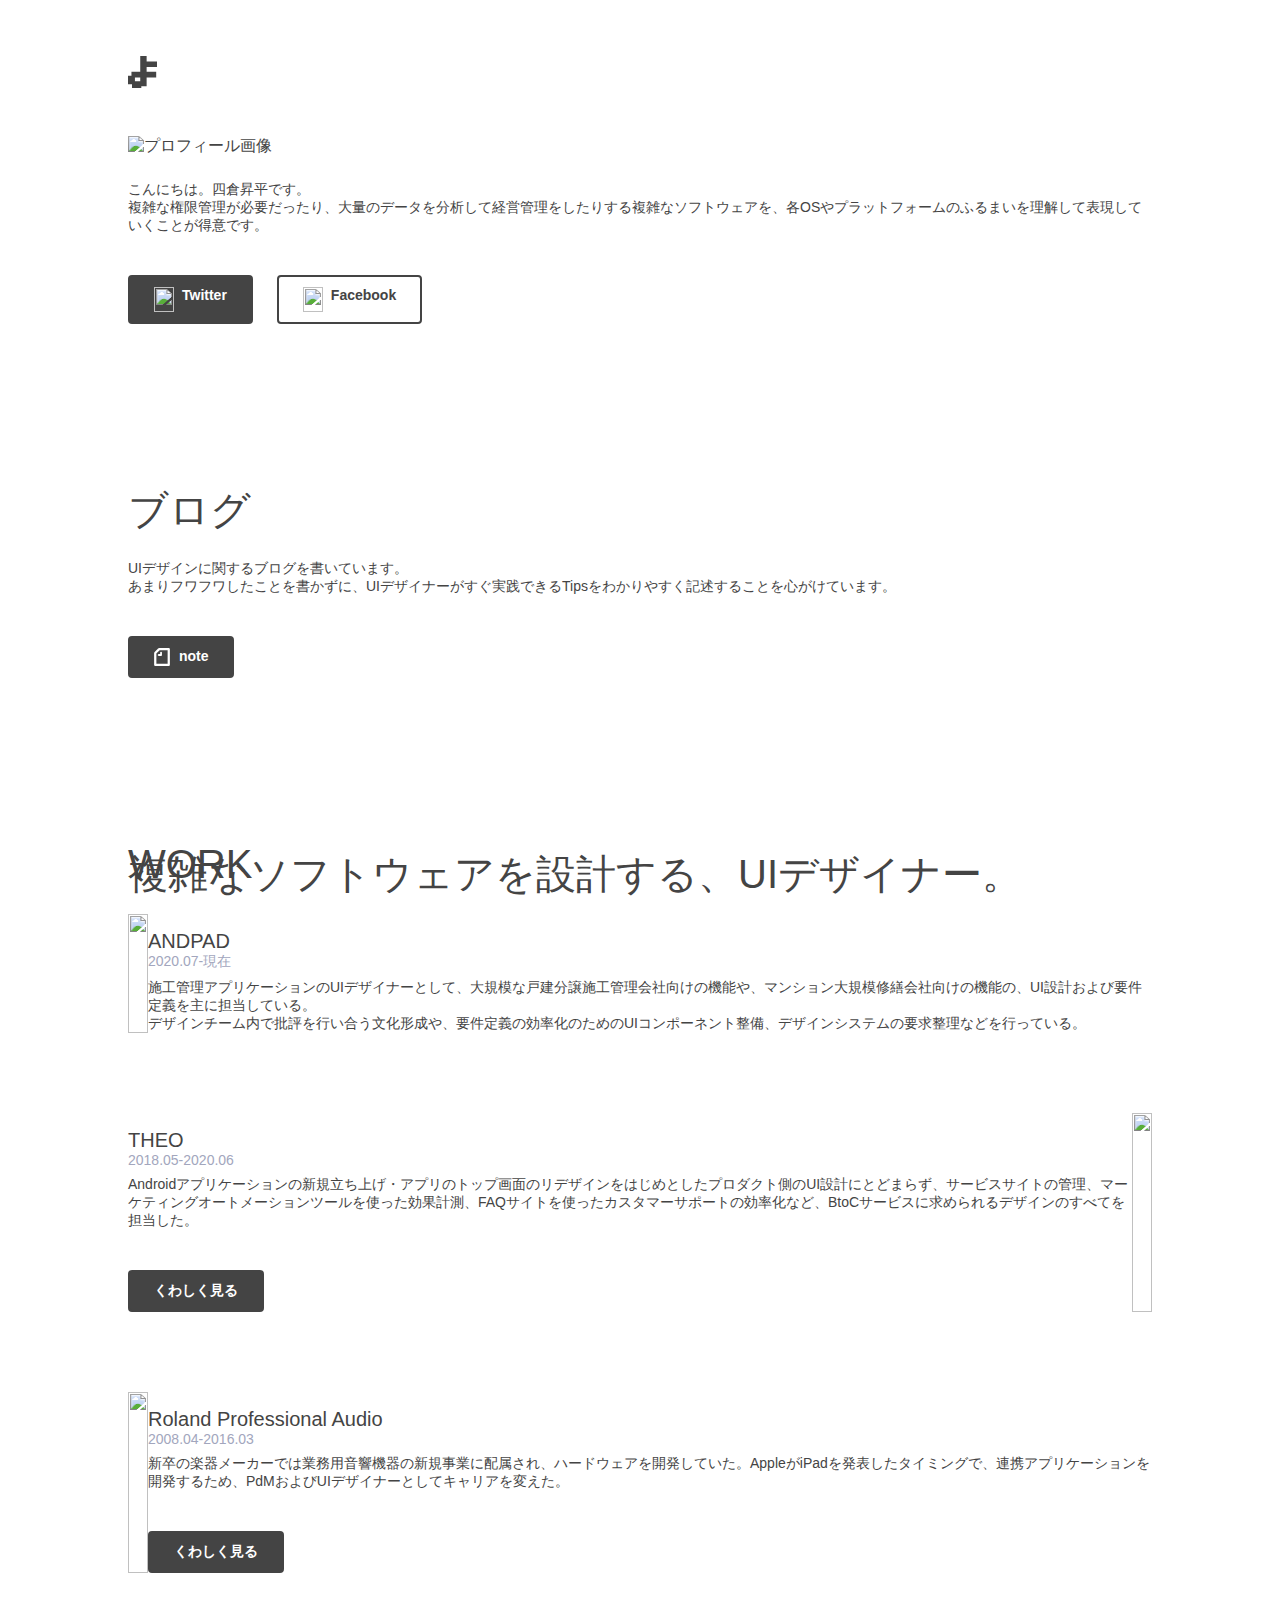
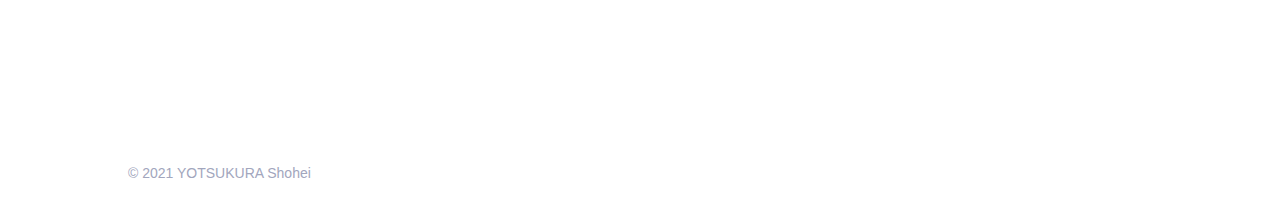
==== commit ff2374ff: "change blog link" ====
--- a/index.html
+++ b/index.html
@@ -48,17 +48,17 @@
         <main>
             <section id="introduction">
                 <div class="container">
-                    <div class="text">
+                    <div class="box box-five-eights">
                         <h1 class="motto">
                             <span>複雑な</span><span>ソフトウェアを</span><span>設計する、</span><span>UIデザイナー。</span>
                         </h1>
                     </div>
-                    <div class="img profile-image-container">
+                    <div class="box box-three-eights profile-image-container">
                         <img class="profile-image" src="img/profile-image.png" alt="プロフィール画像">
                     </div>
                 </div>
                 <div class="container">
-                    <div class="text">
+                    <div class="box box-five-eights">
                         <p>
                             こんにちは。四倉昇平です。<br>
                             複雑な権限管理が必要だったり、大量のデータを分析して経営管理をしたりする複雑なソフトウェアを、各OSやプラットフォームのふるまいを理解して表現していくことが得意です。
@@ -76,19 +76,19 @@
             </section>
             <section id="blog">
                 <div class="container">
-                    <div class="text">
+                    <div class="box box-five-eights">
                         <h1>ブログ</h1>
                     </div>
                 </div>
                 <div class="container">
-                    <div class="text">
+                    <div class="box box-five-eights">
                         <p>
                             UIデザインに関するブログを書いています。<br>
                             あまりフワフワしたことを書かずに、UIデザイナーがすぐ実践できるTipsをわかりやすく記述することを心がけています。
                         </p>
                         <div class="button-container">
-                            <a href="https://yotsukura.hatenablog.com/" target="_blank" class="button contained">
-                                <img src="img/icon-hatena.svg">はてなブログ
+                            <a href="https://note.com/yotsukura" target="_blank" class="button contained">
+                                <img class="button-icon" src="img/icon-note.svg">note
                             </a>
                         </div>
                     </div>
@@ -96,38 +96,48 @@
             </section>
             <section id="work">
                 <div class="container">
-                    <div class="text">
+                    <div class="box box-five-eights">
                         <h1>WORK</h1>
                     </div>
                 </div>
                 <div class="container">
-                    <div class="img">
+                    <div class="box box-three-eights">
                         <img src="img/andpad_01.png">
                     </div>
-                    <div class="text">
+                    <div class="box box-five-eights">
                         <h2>ANDPAD</h2>
                         <h3>2020.07-現在</h3>
                         <p>施工管理アプリケーションのUIデザイナーとして、大規模な戸建分譲施工管理会社向けの機能や、マンション大規模修繕会社向けの機能の、UI設計および要件定義を主に担当している。<br>デザインチーム内で批評を行い合う文化形成や、要件定義の効率化のためのUIコンポーネント整備、デザインシステムの要求整理などを行っている。</p>
                     </div>
                 </div>
-                <div class="container column-reverse">
-                    <div class="text">
+                <div class="container column-reverse container-wide-top text-overflow">
+                    <div class="box box-five-eights">
                         <h2>THEO</h2>
                         <h3>2018.05-2020.06</h3>
                         <p>Androidアプリケーションの新規立ち上げ・アプリのトップ画面のリデザインをはじめとしたプロダクト側のUI設計にとどまらず、サービスサイトの管理、マーケティングオートメーションツールを使った効果計測、FAQサイトを使ったカスタマーサポートの効率化など、BtoCサービスに求められるデザインのすべてを担当した。</p>
+                        <div class="button-container">
+                            <a href="theo.html"class="button contained">
+                                くわしく見る
+                            </a>
+                        </div>
                     </div>
-                    <div class="img">
-                        <img src="img/theo_1.png">
+                    <div class="box box-three-eights">
+                        <img src="img/theo_01.png">
                     </div>
                 </div>
-                <div class="container">
-                    <div class="img">
+                <div class="container container-wide-top text-overflow">
+                    <div class="box box-three-eights">
                         <img src="img/roland_01.png">
                     </div>
-                    <div class="text">
+                    <div class="box box-five-eights">
                         <h2>Roland Professional Audio</h2>
                         <h3>2008.04-2016.03</h3>
                         <p>新卒の楽器メーカーでは業務用音響機器の新規事業に配属され、ハードウェアを開発していた。AppleがiPadを発表したタイミングで、連携アプリケーションを開発するため、PdMおよびUIデザイナーとしてキャリアを変えた。</p>
+                        <div class="button-container">
+                            <a href="pro-audio.html"class="button contained">
+                                くわしく見る
+                            </a>
+                        </div>
                     </div>
                 </div>
             </section>
